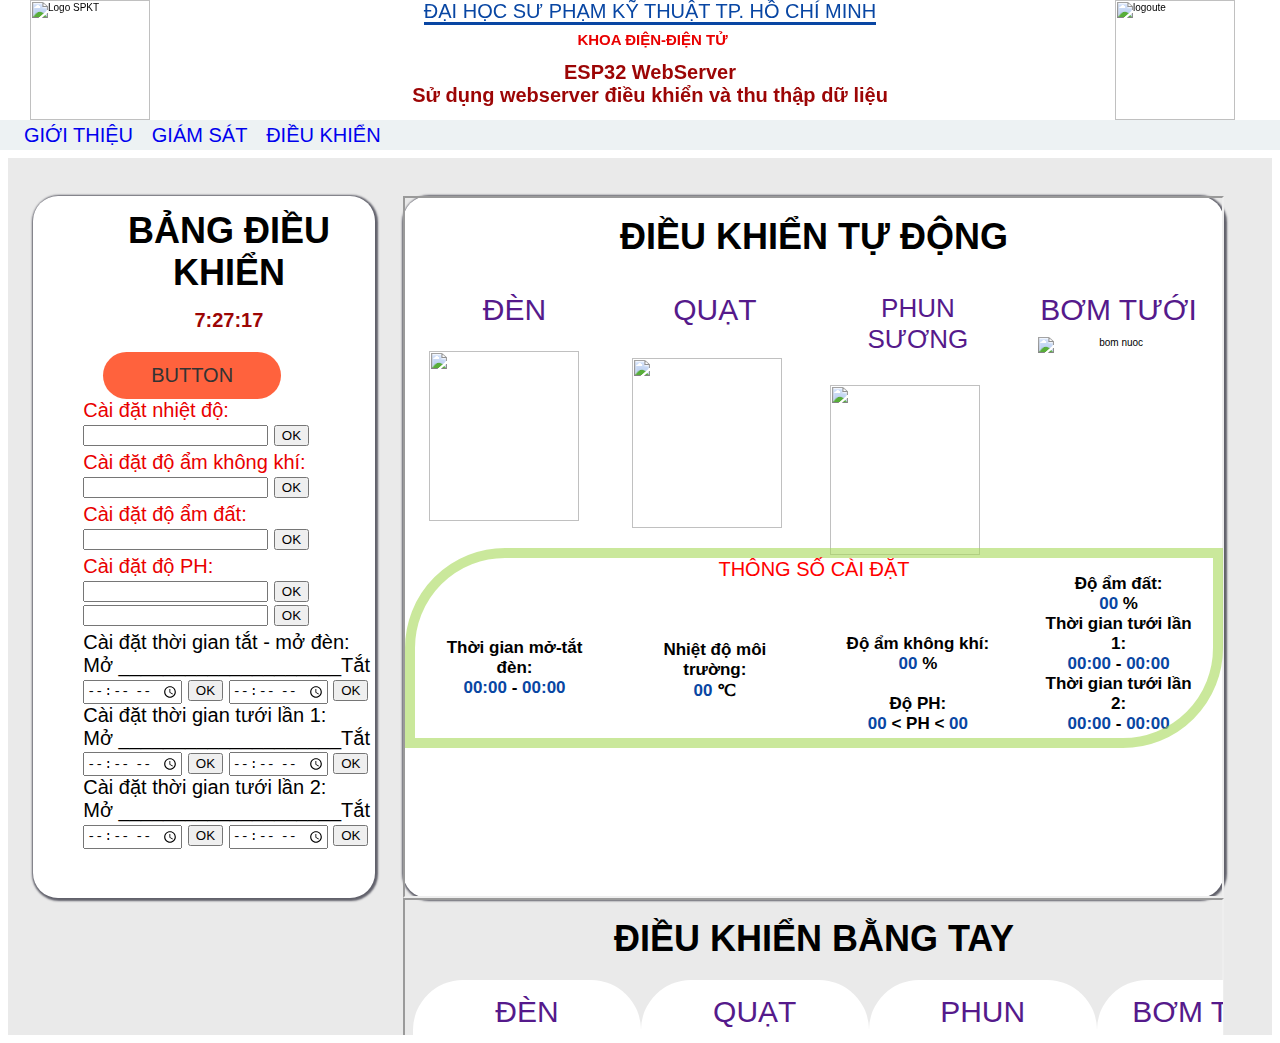
==== dieukhien.html @ 36c0ff8d "up lan1" ====
<html>
    <head>
        <meta charset="UTF-8">
        <meta name="viewport" content="width=device-width, initial-scale=1.0">
        <title>Đồ án ESP32</title>
         <link rel="stylesheet" href="./lib/font/fontawesome-free-6.5.1-web/fontawesome-free-6.5.1-web/css/all.min.css">
          <link rel="stylesheet" href="./lib/img/motor.jpg">
        <link rel="icon" href="https://tse2.mm.bing.net/th?id=OIP.oPoSwnN87oIRrVrk1TazHgAAAA&pid=Api&P=0&h=180" type="image/x-icon">
        <link rel="stylesheet" href="main.css">
    </head>
    <header class="header__style">
      <div class>
          <nav class="header__style-title">
              <img  src="https://i.pinimg.com/originals/25/29/ff/2529fffff5adec4cc63d0efc7d52a7f4.png" alt="logoute" class="logo_ute">
              <div class="title">
                <span style="font-size:2rem; color: #0846a3; border-bottom: #0846a3 solid 3px;">ĐẠI HỌC SƯ PHẠM KỸ THUẬT TP. HỒ CHÍ MINH</span> <br>
                <h4 style="font-size: 1.5rem; color: #e90000; margin: 0.8rem 0 0 0.5rem;">KHOA ĐIỆN-ĐIỆN TỬ </h4>
                <h1><div >ESP32 WebServer<br>Sử dụng webserver điều khiển và thu thập dữ liệu </div> </h1>
              </div>
               <img src="https://tse2.mm.bing.net/th?id=OIP.oPoSwnN87oIRrVrk1TazHgAAAA&pid=Api&P=0&h=180" alt="Logo SPKT" class="UTE_img">
              
            </nav>
      </div>
</header> 
    <body onload="startTime()">   

    <div class="nav">
      <ul class="nav-list">
        <li class="nav-item"><nav><a href="index.html" style="text-decoration: none;">GIỚI THIỆU</a></nav></li>
        <li class="nav-item"><nav><a href="giamsat.html" style="text-decoration: none;">GIÁM SÁT</a></nav></li>
        <li class="nav-item"><a href="dieukhien.html" style="text-decoration: none;">ĐIỀU KHIỂN</a></li>
      </ul>
     
    </div>

        
        <script src="https://www.gstatic.com/charts/loader.js"></script>
        <script src="https://cdn.jsdelivr.net/npm/chart.js"></script>
        <script src="https://cdn.jsdelivr.net/npm/gaugeJS/dist/gauge.min.js"></script>
        <script src="https://www.gstatic.com/firebasejs/8.2.9/firebase-app.js"></script>
        <script src="https://www.gstatic.com/firebasejs/8.2.9/firebase-database.js"></script>
        <script src="main.js"></script>
        
        <div class="bibi" id="lk"></div>
        
        <section class="control-frame">
          <ul class="control">
            <li id="control-panel" class="control-panel">
              <div class="control_board">
                <p class="control-title">BẢNG ĐIỀU KHIỂN</p>
                <h1> <div id="timer"></div></h1>
              <p id= "thoigian"></p>
              <span><button  class="button btn-item2" id="autobtn" onclick="autoONOFF()">BUTTON</button></span><br>
              <form action="#" method="get" style="margin-bottom: 0.5rem;">
                <label for="fname" style="color: #e90000;">Cài đặt nhiệt độ:</label><br>
                <input type="number" step="any" id="setnhietdo">
                <input type="submit" value="OK" onclick="giatri()">
                <!-- <span id="hienthiND">00</span> -->
              </form>

              <form action="#" method="get" style="margin-bottom:0.5rem;">
                <label for="lname" style="color: #e90000;">Cài đặt độ ẩm không khí:</label><br>
                <input type="number" id="setdoam">
                <input type="submit" value="OK" onclick="giatri1()">
                <!-- <span id="hienthiDA">00</span> -->
              </form>

              <form action="#" method="get" style="margin-bottom: 0.5rem;">
                <label for="nname" style="color: #e90000;">Cài đặt độ ẩm đất:</label><br>
                <input type="number" id="setdoamdat">
                <input type="submit" value="OK" onclick="giatri2()">
                <!-- <span id="hienthiDAD">00</span> -->
              </form>
              <form action="#" method="get" style="margin-bottom: 0.5rem;">
                <label for="nname" style="color: #e90000;">Cài đặt độ PH:</label><br>
                <input type="number" id="setdophduoi">
                <input type="submit" value="OK" onclick="giatri3()">
                <input type="number" id="setdophtren">
                <input type="submit" value="OK" onclick="giatri4()">
                <!-- <span id="hienthiDAD">00</span> -->
              </form>
              <label for="timeInput">Cài đặt thời gian tắt - mở đèn:</label><br>
              <label for="timeInput">Mở ____________________Tắt</label><br>
              <input type="time" id="timeInput">
              <button onclick="readTime()">OK</button>
            
              <input type="time" id="timeInput1">
              <button onclick="readTime1()">OK</button><br>
<!-- ------------------------------------------------------------------- -->
              <label >Cài đặt thời gian tưới lần 1:</label><br>
              <label >Mở ____________________Tắt</label><br>
              <input type="time" id="timeInput2">
              <button onclick="readTime2()">OK</button>
            
              <input type="time" id="timeInput3">
              <button onclick="readTime3()">OK</button><br>
<!-- ------------------------------------------------------------------- -->
              <label >Cài đặt thời gian tưới lần 2:</label><br>
              <label >Mở ____________________Tắt</label><br>
              <input type="time" id="timeInput4">
              <button onclick="readTime4()">OK</button>
            
              <input type="time" id="timeInput5">
              <button onclick="readTime5()">OK</button>
              </div>
              
              <!-- <div id="control_p">
                <form action="#" id="p_control">
                    <p class="title-modal">Nhập thông số P</p>
                    <input type="number" step="any" id="setnhietdo" class="formgroup">
                    <button type="submit" onclick="giatri1()">OK</button>
                </form>
            </div>

            <div id="control_i">
                <form action="#" id="i_control">
                    <p class="title-modal">Nhập thông số I</p>
                    <input type="number" step="any" id="temp_i" class="formgroup">
                    <button type="submit" id="OK">OK</button>
                </form>
            </div>

            <div id="control_d">
                <form action="#" id="d_control">
                    <p class="title-modal">Nhập thông số D</p>
                    <input type="number" step="any" id="temp_d" class="formgroup">
                    <button type="submit" id="OK">OK</button>
                </form>
            </div> -->

            </li>
            <li id="control-valse" class="control-panel">
               <article>
                <iframe id="div_tudong" src="dktudong.html" width="100%" height="100%" class="frame_AT"></iframe>
                 <iframe id="div_tay" src="dktay.html" width="100%" height="100%"></iframe>
               </article>
            </li>
          </ul>
        </section>
    </body>
  
</html>
---- main.css ----
:root {
    --white-color: #fff;
    --black-color: #000;
    --text-color: #333;
    --primary-color: rgb(238, 77, 45);
}
* {
    box-sizing: inherit;
}
html {

    font-size: 62.5%; 
    /* 10px - 100%*/
    font-family: 'Roboto', sans-serif;
    box-sizing: border-box;
}
.grid {
    width: 1600px;
    max-width: 100%;
    margin: 0 auto;
}
.grid__full-width {
    width: 100%;
}
.gid__row {
    display: flex;
    flex-wrap: wrap;
    justify-content: space-evenly;
}
/* Animation */
@keyframes fadein {
    from {
        opacity: 0;
    }
    to {
        opacity: 1;
    }
}
.header__style {
    height: 15rem;
    background-color: white;
    align-items: center;
    position: fixed;
    top: 0;
    left: 0;
    right: 0;
    z-index: 100;
    
}
.header__style-title{
    display:flex;
    justify-content: space-evenly;
    align-items: center;
    position: relative;
    /* position: fixed;
    top: 0; */
    
}
.UTE_img {
    height: 12rem;
    position: absolute;
    left: 3rem;
    top: 0;
}
.logo_ute {
    height: 12rem;
    position: absolute;
    right: 4.5rem;
    top: 0;
}
.title {
    color: var(--white-color);
    font-size: 1.4rem;
    text-align: center;
    margin: 0 0 10px 20px
}
.nav{
    min-height: 30px;
    background-color:rgb(237, 242, 243);
    display: flex;
    justify-content: space-between; 
     position: fixed;
    top: 12rem;
    left: 0;
    right: 0;
    z-index: 100;
}
.nav-list{
    padding-left: 0;
    margin: auto 16px;
}
.nav-item{
    color: blue;
    list-style: none;
    margin: 0 8px;
    display: inline-block;
    font-size: 2rem;
    text-decoration: none;
    
  
}
/* ================================================BUTTON==================================================== */

.btn__area {
    margin-top: 2rem;
    display: flex;
    flex-direction: row;
    justify-content: space-between;
    
    /* background-color: #57ace3; */
    /* padding: 5rem; */
    border-radius: 8rem;
    
    
}
.button {
border: none;
background-color: transparent;
outline: none;
font-size: 2rem;
color: var(--text-color);
padding: 1.2rem 4.8rem;
border-radius: 4rem;
cursor: pointer;
transition: opacity 0.2s linear;
width: min-content;
margin-left: 2rem;
}

.button:hover {
    opacity: 0.8;
}
.btn-item1 {
background-color: #ff623d ;
}
.btn-item2 {
background-color: #ff623d ;
}
.btn-item3 {
background-color: #7fba00 ;
}
.btn-item4 {
background-color: #7fba00 ;
}
.btn-item5 {
background-color: #7fba00 ;
}
.btn-item6 {
    background-color: #7fba00 ;    
    }
.btn__group img {
    width: 15rem;
    margin-left: 1px;
}

.btn__group {
    display: flex;
    flex-direction: column-reverse;
    box-sizing: border-box;
    background-color: var(--white-color);
    padding: 1.5rem;
    border-radius: 5rem;
     text-align: center;
    justify-content: space-between;
    position: relative;
}
.wind__area { 
    display: flex;
    justify-content: center;
}
.state__button{
height: 10rem;
width: 20rem;
background-color: red;
margin: 2rem 0;
}
.img_size{
    margin: 1rem 0 1rem 0;
    transition: opacity 0.2s linear;
    height: 17rem;
    width: 7rem;
}
.img_size1{
    transition: opacity 0.2s linear;
    height: 32rem;
    width: 20rem;
}
/* =================================================Monitor===================================== */

   
    h1     {font-size: 2rem; color: rgb(156, 5, 5); text-align:center; }
    h2     {font-size: 2.5rem; color: black; margin-top: 1rem ; }
    h3     {font-size: 1.7rem; color:black; }
    h4     {font-size: 1.4rem; color: black; }
    div.h1 {background-color: whitesmoke;}   
/* ==============Mini display ======*/
 .mini_display1 {
    width: 21rem;
    height: 9rem;
    background-color: #fff;
    border-radius: 1rem;
    border: green solid 2px;
    position: absolute;
    top: -65px;
    right: -66px;
    z-index: 10;
    display: none;
    animation: appear ease-in 0.3s;
    transform-origin: 10% top;
 }    
.amination:hover .mini_display1{
    display: block;
}
/* ====================================mini display2 */
.mini_display2 {
    width: 21rem;
    height: 9rem;
    background-color: #fff;
    border-radius: 1rem;
    border: green solid 2px;
    position: absolute;
    top: -65px;
    right: -44px;
    z-index: 10;
    display: none;
    animation: appear ease-in 0.3s;
    transform-origin: 10% top;
 }    
.amination:hover .mini_display2{
    display: block;
}
/* =================================MINI DISPLAY3 */
.mini_display3 {
    width: 21rem;
    height: 9rem;
    background-color: #fff;
    border-radius: 1rem;
    border: green solid 2px;
    position: absolute;
    top: -65px;
    right: -44px;
    z-index: 10;
    display: none;
    animation: appear ease-in 0.3s;
    transform-origin: 10% top;
 }    
.amination:hover .mini_display3{
    display: block;
}
/* =========================================mini display4 */
.mini_display4 {
    width: 21rem;
    height: 9rem;
    background-color: #fff;
    border-radius: 1rem;
    border: green solid 2px;
    position: absolute;
    top: -71px;
    right: -3px;
    z-index: 10;
    display: none;
    animation: appear ease-in 0.3s;
    transform-origin: 10% top;
 }    
.amination:hover .mini_display4{
    display: block;
}
/* ---------------------------------------Temperature_box */
.Temperature_box{
    height: 12rem;
    width: 36rem;
    background-color: #eff4ef;
    position: absolute;
    left: 20%;
    top: 10rem;
    border-radius: 10rem;
}
.Temperature_box2{
    height: 12rem;
    width: 36rem;
    background-color: #eff4ef;
    position: absolute;
    left: 20%;
    top: 33rem;
    border-radius: 10rem;
}
.Temperature_box3{
    height: 12rem;
    width: 36rem;
    background-color: #eff4ef;
    position: absolute;
    left: 57%;
    top: 10rem;
    border-radius: 10rem;
}
.Temperature_box4{
    height: 12rem;
    width: 36rem;
    background-color: #eff4ef;
    position: absolute;
    left: 57%;
    top: 33rem;
    border-radius: 10rem;
}
/* ======================================Footer=================================================== */
.footer{
    height: 300px;
}
@keyframes appear {
    from {
        opacity: 0;
        transform: scale(0);
    }
    to {
        transform: scale(1);
        opacity: 1;
    }
}

@media (max-width: 740px) {
  /* … */
  html {
        font-size: 18.75%;
        display: inline-block;
        text-align: center;
    }
}
.bibi{
width: 100%;
height: 15rem;
background-color: transparent;
}
/* -----------------dịekhien-------------------- */
.control-frame{
    width: 100%;
    height: 87.7rem;
    background: rgba(202, 202, 202, 0.4);
    padding-top: 3%;
    position: relative;
    z-index: 0;
    overflow-y: scroll;
}
.control{
    position: absolute;
    width: 100%;
    height: 80%;
    margin: 0;
    padding: 0;
}
.control-panel{
    list-style: none;
    display: inline-block;
    vertical-align: top;
}
.control-title{
    text-align: center;
    font-size: 3.6rem;
    font-weight: bolder;
    margin: 0;
    margin: 5% 0;
    --font-primary: 'Source Sans Pro', sans-serif;
}
#control-panel{
    width: 27%;
    height: 100%;
    background-color: #ffffff;
    border-radius: 2.5rem;
    box-shadow: 1px 1px 2px 2px rgb(97,97,107);
    margin-left: 2%;
}
#control-valse{
    width: 65%;
    height: 100%;
    background-color: #ffffff;
    border-radius: 25px;
    box-shadow: 1px 1px 2px 2px rgb(97,97,107);
    margin-left: 2%;
}
#control-title-valse{
    margin: 2.2% 0;
  
    
}
.background-imagine{
    background-image: linear-gradient(0,rgba(166,216,88,0.6),rgba(215,215,215,0.1)),url(./IMG/Green-Tech.jpg) ;
    
    background-size: 100% ;
    background-repeat: no-repeat;
}
.table_area{
    padding-top: 2rem  ;
    height: 30rem;
    width: 100%;
    background-color: transparent;
    /* display: block; */
   

}
table{
    width: 55rem;
    height: 22rem;
    margin: 0 auto;
    text-align: center;
    /* background-color:rgba(166,216,88,1) ; */
}
table, td, th {
    border: 0.2rem solid #7cccf0;
    font-size: 2.5rem;
}
td, th {
    padding: 1rem 0px;
}
.frame_AT{
    position: relative;
}
.frame_auto
{
    height: 20rem;
    width: 100%;
    background-color: transparent;
    border: 1rem rgba(166, 216, 88, 0.6) solid;
    border-top-left-radius: 10rem;
    border-bottom-right-radius: 10rem;
    position: absolute;
    text-align: center;
    top: 35rem;
    right: 0rem;
    z-index: 100;
    font-size: 2REM;
    color: red;
}
.control_board {
   margin-left: 5rem;
   font-size: 2rem;
}
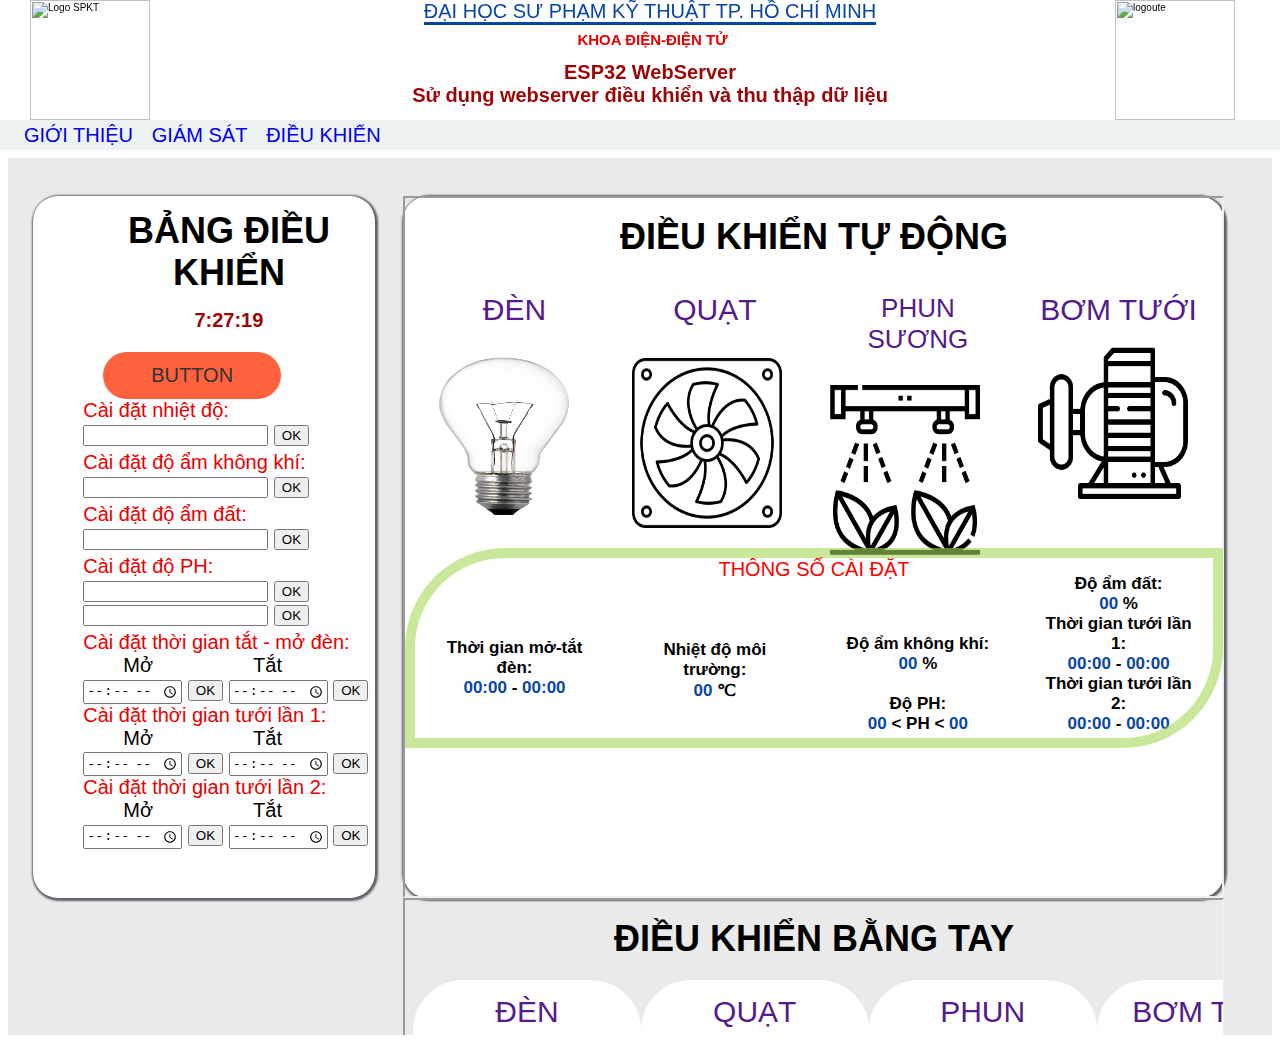
==== commit f9d61c80: "Update dieukhien.html" ====
--- a/dieukhien.html
+++ b/dieukhien.html
@@ -79,24 +79,24 @@
                 <input type="submit" value="OK" onclick="giatri4()">
                 <!-- <span id="hienthiDAD">00</span> -->
               </form>
-              <label for="timeInput">Cài đặt thời gian tắt - mở đèn:</label><br>
-              <label for="timeInput">Mở ____________________Tắt</label><br>
+              <label for="timeInput" style="color: #e90000;">Cài đặt thời gian tắt - mở đèn:</label><br>
+              <label for="timeInput">&emsp;&emsp;Mở&emsp;&emsp;&emsp;&emsp;&emsp;Tắt</label><br>
               <input type="time" id="timeInput">
               <button onclick="readTime()">OK</button>
             
               <input type="time" id="timeInput1">
               <button onclick="readTime1()">OK</button><br>
 <!-- ------------------------------------------------------------------- -->
-              <label >Cài đặt thời gian tưới lần 1:</label><br>
-              <label >Mở ____________________Tắt</label><br>
+              <label style="color: #e90000;" >Cài đặt thời gian tưới lần 1:</label><br>
+              <label >&emsp;&emsp;Mở&emsp;&emsp;&emsp;&emsp;&emsp;Tắt</label><br>
               <input type="time" id="timeInput2">
               <button onclick="readTime2()">OK</button>
             
               <input type="time" id="timeInput3">
               <button onclick="readTime3()">OK</button><br>
 <!-- ------------------------------------------------------------------- -->
-              <label >Cài đặt thời gian tưới lần 2:</label><br>
-              <label >Mở ____________________Tắt</label><br>
+              <label style="color: #e90000;" >Cài đặt thời gian tưới lần 2:</label><br>
+              <label >&emsp;&emsp;Mở&emsp;&emsp;&emsp;&emsp;&emsp;Tắt</label><br>
               <input type="time" id="timeInput4">
               <button onclick="readTime4()">OK</button>
             
@@ -139,4 +139,4 @@
         </section>
     </body>
   
-</html>+</html>
